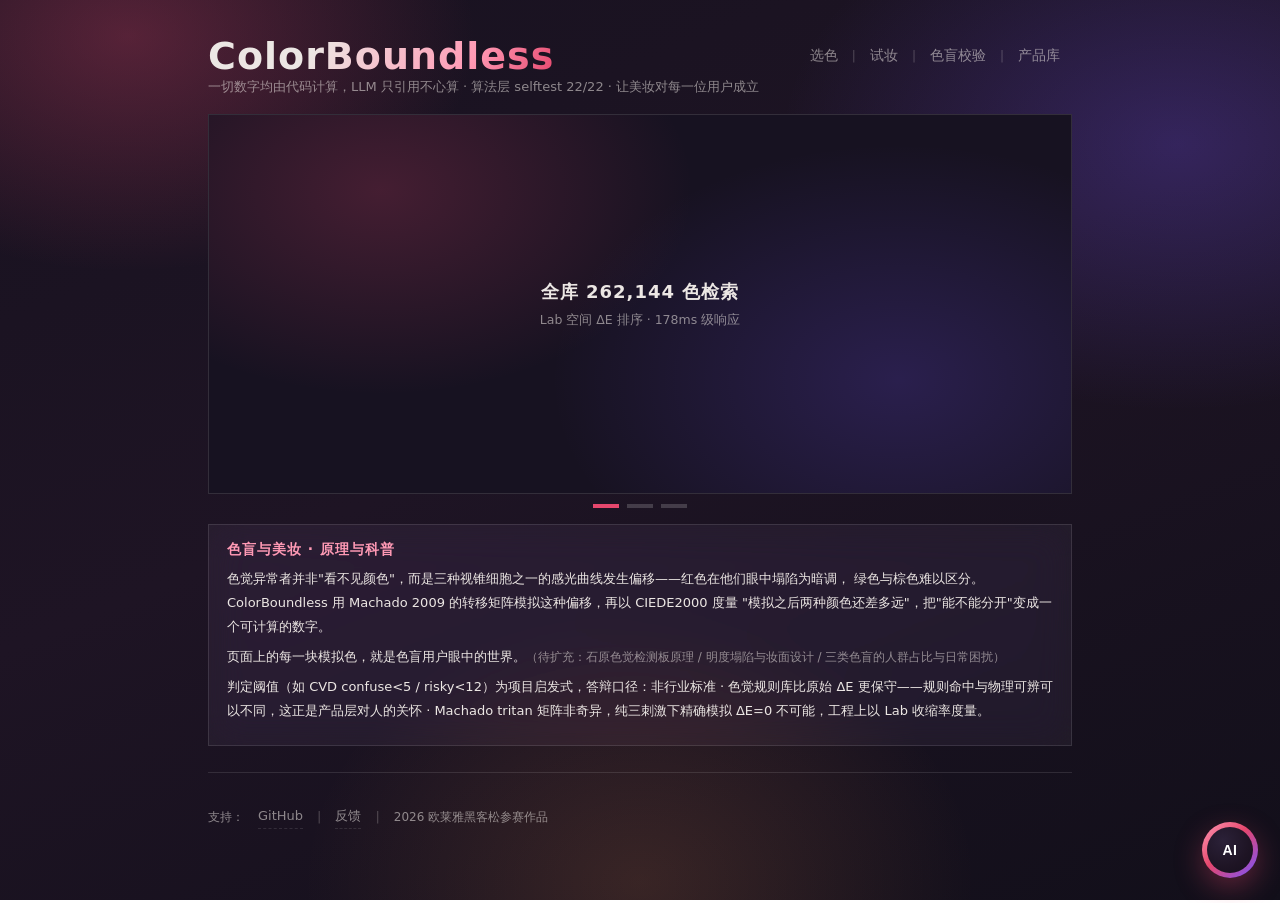
==== app/frontend/index.html @ 9b5dba7c "已更新" ====
<!DOCTYPE html>
<html lang="zh">
<head>
<meta charset="utf-8">
<meta name="viewport" content="width=device-width, initial-scale=1">
<title>ColorBoundless · 无边界美妆</title>
<link rel="stylesheet" href="style.css?v=def17b">
</head>
<body>
<!-- def 19b · 主页（R-04：纯介绍+入口，零功能组件） -->
<header class="site-head">
 <h1>ColorBoundless</h1>
 <nav class="nav-x">
  <a href="/palette.html">选色</a><span class="sep">|</span><a href="/tryon.html">试妆</a><span class="sep">|</span><a href="/cvd.html">色盲校验</a><span class="sep">|</span><a href="/products.html">产品库</a>
 </nav>
</header>
<p class="sub">一切数字均由代码计算，LLM 只引用不心算 · 算法层 selftest 22/22 · 让美妆对每一位用户成立</p>

<!-- 幻灯片：真实图片约定放 app/frontend/slides/01.jpg ~ 03.jpg；缺图时显示文字占位帧 -->
<div class="slides" id="slides">
 <div class="slide-ph cur"><b>全库 262,144 色检索</b><span>Lab 空间 ΔE 排序 · 178ms 级响应</span></div>
 <div class="slide-ph"><b>AI 虚拟试妆</b><span>上传照片 · 即时对比 · 每个数字可复现</span></div>
 <div class="slide-ph"><b>色盲视角模拟</b><span>Machado 2009 · 让配色对 8% 的人也成立</span></div>
</div>
<div class="dots" id="dots"></div>

<!-- 科普文本展示框：内容留作未来扩充（色盲转换原理与科普） -->
<section class="science">
 <h3>色盲与美妆 · 原理与科普</h3>
 <p>色觉异常者并非"看不见颜色"，而是三种视锥细胞之一的感光曲线发生偏移——红色在他们眼中塌陷为暗调，
  绿色与棕色难以区分。ColorBoundless 用 Machado 2009 的转移矩阵模拟这种偏移，再以 CIEDE2000 度量
  "模拟之后两种颜色还差多远"，把"能不能分开"变成一个可计算的数字。</p>
 <p>页面上的每一块模拟色，就是色盲用户眼中的世界。<span class="todo">（待扩充：石原色觉检测板原理 /
  明度塌陷与妆面设计 / 三类色盲的人群占比与日常困扰）</span></p>
  <p>判定阈值（如 CVD confuse&lt;5 / risky&lt;12）为项目启发式，答辩口径：非行业标准 ·
  色觉规则库比原始 ΔE 更保守——规则命中与物理可辨可以不同，这正是产品层对人的关怀 ·
  Machado tritan 矩阵非奇异，纯三刺激下精确模拟 ΔE=0 不可能，工程上以 Lab 收缩率度量。</p>
</section>

<footer>
<div class="support">
 <span class="meta">支持：</span>
 <a href="#" title="TODO: 替换为 GitHub 仓库地址">GitHub</a><span class="sep">|</span><a href="#" title="TODO: 替换为反馈渠道">反馈</a><span class="sep">|</span><span class="meta">2026 欧莱雅黑客松参赛作品</span>
</div>
</footer>

<script src="index.js?v=def15v10"></script>
<!-- def 20 · 伴随 AI 悬浮窗：全站常驻（用户指示 2026-09-11），主页也挂载 -->
<script src="theme_cvd.js?v=def17"></script><script src="chatbox.js?v=def22p"></script>
</body>
</html>
---- app/frontend/style.css ----
/* def 19 · 全站共享样式（从 index.html 抽取，所有子页统一毛玻璃视觉）
 * 设计锚点：零圆角 + 玻璃拟态 + 深紫底三色 radial 光晕（def 13 定稿，勿随意改）
 */
:root{--ac:#e5476d;--ac2:#ff9ab5;--tx:#ece7e4;--tx2:rgba(236,231,228,.55);--bd:rgba(255,255,255,.11)}
*{box-sizing:border-box}
body{font-family:system-ui,"Microsoft YaHei";max-width:900px;margin:0 auto;padding:34px 18px 64px;color:var(--tx);min-height:100vh;
 background:radial-gradient(560px 380px at 10% 4%,rgba(229,71,109,.30),transparent 62%),
            radial-gradient(640px 430px at 92% 16%,rgba(118,84,255,.26),transparent 62%),
            radial-gradient(560px 440px at 50% 98%,rgba(255,150,80,.15),transparent 60%),
            linear-gradient(158deg,#181220 0%,#1e1424 46%,#120f1a 100%);
 background-attachment:fixed}
h1{font-size:24px;margin-bottom:2px;letter-spacing:.5px} .sub{color:var(--tx2);font-size:13px;margin:0 0 4px}
/* def 19c · 子页头部 = 主页同款：大标题(点击回主页) + 右上小便签（.topnav 已废弃移除） */
.site-head h1, .site-head h1 .brand{font-size:38px;margin:0;letter-spacing:1px;background:linear-gradient(120deg,var(--tx) 30%,var(--ac2) 75%,var(--ac));-webkit-background-clip:text;background-clip:text;-webkit-text-fill-color:transparent}
.site-head h1 .brand{text-decoration:none;display:inline-block;transition:filter .25s ease}
.site-head h1 .brand:hover{filter:brightness(1.3)}
.flow{display:flex;gap:10px;flex-wrap:wrap;margin:18px 0 2px}
.flow a,.flow .off{flex:1;min-width:150px;text-decoration:none;color:var(--tx);background:rgba(255,255,255,.05);border:1px solid var(--bd);padding:10px 12px;backdrop-filter:blur(16px) saturate(140%);-webkit-backdrop-filter:blur(16px) saturate(140%)}
.flow .off{opacity:.45}
.flow a:hover{border-color:rgba(229,71,109,.65)}
.flow .n{font-size:11px;color:var(--ac2);letter-spacing:2px}
.flow .t{font-size:14px;margin-top:3px}
.flow .d{font-size:12px;color:var(--tx2);margin-top:2px}
.card{background:rgba(255,255,255,.055);border:1px solid var(--bd);padding:16px 18px;margin:16px 0;backdrop-filter:blur(18px) saturate(150%);-webkit-backdrop-filter:blur(18px) saturate(150%);box-shadow:0 12px 36px rgba(0,0,0,.35)}
.card>b{display:block;margin-bottom:2px}
.step{display:inline-block;font-size:11px;letter-spacing:1.5px;color:var(--ac2);border:1px solid rgba(229,71,109,.5);padding:1px 8px;margin-right:9px;vertical-align:1px}
input,select{background:rgba(255,255,255,.08);border:1px solid rgba(255,255,255,.15);color:var(--tx);padding:7px 10px;font-size:14px}
input:focus,select:focus{outline:1px solid var(--ac);border-color:transparent}
::placeholder{color:rgba(236,231,228,.35)}
button{background:rgba(229,71,109,.82);border:1px solid rgba(255,255,255,.2);color:#fff;padding:7px 16px;font-size:14px;cursor:pointer;backdrop-filter:blur(10px);-webkit-backdrop-filter:blur(10px)}
button:hover{background:rgba(229,71,109,1)} button:active{transform:translateY(1px)}
.row{display:flex;gap:8px;flex-wrap:wrap;align-items:center}
.res{margin-top:10px}
.item{display:flex;gap:10px;align-items:center;background:rgba(255,255,255,.05);border:1px solid rgba(255,255,255,.08);padding:6px 10px;margin:6px 0}
.sw{display:inline-block;width:44px;height:44px;border:1px solid rgba(255,255,255,.25);flex:none}
.meta{font-size:12px;color:var(--tx2)} .ms{font-size:12px;color:#7de0a6}
.imgbox{margin:0;text-align:center} .imgbox img{width:300px;max-width:100%;border:1px solid rgba(255,255,255,.16)}
figcaption{font-size:12px;color:var(--tx2);margin-top:4px}
.err{color:#ff8a80;font-size:13px}
details{margin-top:8px;font-size:12px}
pre{background:rgba(0,0,0,.38);border:1px solid rgba(255,255,255,.08);padding:8px;overflow:auto;max-height:240px;color:#d5cfcc}
footer{margin-top:26px;font-size:11.5px;color:var(--tx2);border-top:1px solid var(--bd);padding-top:10px;line-height:1.7}

/* ---- def 19b · 主页专属：右上导航 / 幻灯片 / 科普框 / 支持区 ---- */
.site-head{display:flex;justify-content:space-between;align-items:center;gap:14px;flex-wrap:wrap}
.site-head h1{font-size:38px;margin:0;letter-spacing:1px;background:linear-gradient(120deg,var(--tx) 30%,var(--ac2) 75%,var(--ac));-webkit-background-clip:text;background-clip:text;-webkit-text-fill-color:transparent}
/* 右上切换标签：透明文本，hover 淡入毛玻璃边框（零圆角锚点） */
.nav-x{display:flex;align-items:center;gap:2px;flex-wrap:wrap}
.nav-x a{position:relative;color:var(--tx2);text-decoration:none;font-size:13.5px;padding:5px 12px;transition:color .25s ease;z-index:1}
/* hover 反馈：品牌色底线滑入（用户 2026-09-13 反馈：方框观感差，改线式） */
.nav-x a::after{content:"";position:absolute;left:8px;right:8px;bottom:0;height:2px;background:var(--ac2);
 opacity:0;transform:scaleX(.4);transition:opacity .25s ease,transform .25s ease;pointer-events:none}
.nav-x a:hover{color:var(--tx)}
.nav-x a:hover::after{opacity:1;transform:scaleX(1)}
/* 当前页标签：品牌渐变实底填充（def 19c） */
.nav-x a.on{color:#fff;background:linear-gradient(120deg,rgba(229,71,109,.92),rgba(229,71,109,.60));box-shadow:0 4px 16px rgba(229,71,109,.35)}
.nav-x a.on:hover{color:#fff;background:linear-gradient(120deg,rgba(229,71,109,1),rgba(229,71,109,.75))}
.nav-x a.on::before{display:none}
.nav-x .sep{color:var(--tx2);opacity:.45;font-size:12px;user-select:none}
/* 幻灯片区：图片约定 slides/01.jpg ~ 03.jpg，缺图时显示占位帧（文字+渐变） */
.slides{position:relative;height:380px;border:1px solid var(--bd);overflow:hidden;background:#1a1422;margin:18px 0 6px}
.slides img{position:absolute;inset:0;width:100%;height:100%;object-fit:cover;opacity:0;transition:opacity .8s ease}
.slides img.cur{opacity:1}
.slide-ph{position:absolute;inset:0;display:flex;flex-direction:column;justify-content:center;align-items:center;gap:8px;
 background:radial-gradient(520px 340px at 20% 20%,rgba(229,71,109,.22),transparent 60%),
            radial-gradient(560px 380px at 80% 70%,rgba(118,84,255,.20),transparent 62%),#171221;
 opacity:0;transition:opacity .8s ease}
.slide-ph.cur{opacity:1}
.slide-ph b{font-size:18px;letter-spacing:1px;color:var(--tx)}
.slide-ph span{font-size:12.5px;color:var(--tx2)}
.dots{display:flex;gap:8px;justify-content:center;margin:10px 0 4px}
.dots button{width:26px;height:4px;padding:0;border:none;background:rgba(255,255,255,.18);cursor:pointer;transition:background .3s}
.dots button:hover{background:rgba(255,255,255,.4)}
.dots button:active{transform:none}
.dots button.cur{background:var(--ac)}
/* 科普文本展示框（内容留作未来扩充） */
.science{border:1px solid var(--bd);background:rgba(255,255,255,.045);backdrop-filter:blur(18px) saturate(150%);-webkit-backdrop-filter:blur(18px) saturate(150%);padding:16px 18px;margin:16px 0}
.science h3{margin:0 0 8px;font-size:14px;color:var(--ac2);letter-spacing:1px;font-weight:600}
.science p{margin:6px 0;font-size:13px;line-height:1.85;color:var(--tx)}
.science .todo{color:var(--tx2);font-size:12px}
/* 支持区（GitHub / 反馈等外链） */
.support{display:flex;gap:14px;flex-wrap:wrap;align-items:center;margin:22px 0 10px;font-size:13px}
.support .sep{color:var(--tx2);opacity:.45;user-select:none}
.support a{color:var(--tx2);text-decoration:none;border-bottom:1px dashed var(--bd);padding-bottom:1px;transition:color .25s,border-color .25s}
.support a:hover{color:var(--ac2);border-color:var(--ac2)}
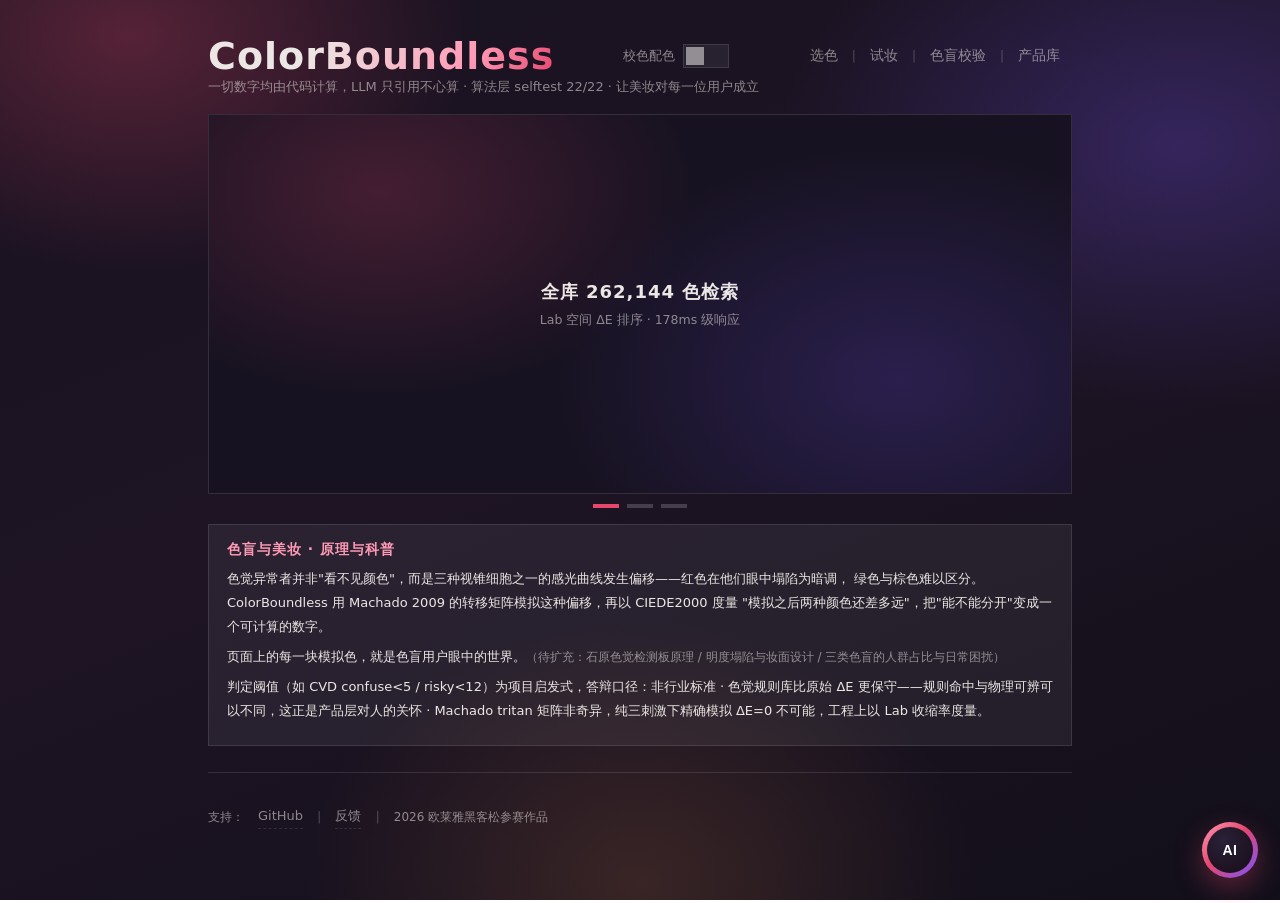
==== commit e37a7b95: "已更新" ====
--- a/app/frontend/index.html
+++ b/app/frontend/index.html
@@ -4,7 +4,7 @@
 <meta charset="utf-8">
 <meta name="viewport" content="width=device-width, initial-scale=1">
 <title>ColorBoundless · 无边界美妆</title>
-<link rel="stylesheet" href="style.css?v=def17b">
+<link rel="stylesheet" href="style.css?v=def43">
 </head>
 <body>
 <!-- def 19b · 主页（R-04：纯介绍+入口，零功能组件） -->
@@ -46,6 +46,6 @@
 
 <script src="index.js?v=def15v10"></script>
 <!-- def 20 · 伴随 AI 悬浮窗：全站常驻（用户指示 2026-09-11），主页也挂载 -->
-<script src="theme_cvd.js?v=def17"></script><script src="chatbox.js?v=def22p"></script>
+<script src="theme_cvd.js?v=def43"></script><script src="chatbox.js?v=def43"></script><script src="calswitch.js?v=def43"></script>
 </body>
 </html>
--- a/app/frontend/style.css
+++ b/app/frontend/style.css
@@ -1,12 +1,12 @@
 /* def 19 · 全站共享样式（从 index.html 抽取，所有子页统一毛玻璃视觉）
  * 设计锚点：零圆角 + 玻璃拟态 + 深紫底三色 radial 光晕（def 13 定稿，勿随意改）
  */
-:root{--ac:#e5476d;--ac2:#ff9ab5;--tx:#ece7e4;--tx2:rgba(236,231,228,.55);--bd:rgba(255,255,255,.11)}
+:root{--ac:#e5476d;--ac2:#ff9ab5;--tx:#ece7e4;--tx2:rgba(236,231,228,.55);--bd:rgba(255,255,255,.11);--vio:#7654ff;--org:#ff9650}
 *{box-sizing:border-box}
 body{font-family:system-ui,"Microsoft YaHei";max-width:900px;margin:0 auto;padding:34px 18px 64px;color:var(--tx);min-height:100vh;
- background:radial-gradient(560px 380px at 10% 4%,rgba(229,71,109,.30),transparent 62%),
-            radial-gradient(640px 430px at 92% 16%,rgba(118,84,255,.26),transparent 62%),
-            radial-gradient(560px 440px at 50% 98%,rgba(255,150,80,.15),transparent 60%),
+ background:radial-gradient(560px 380px at 10% 4%,rgb(from var(--ac) r g b / .30),transparent 62%),
+            radial-gradient(640px 430px at 92% 16%,rgb(from var(--vio) r g b / .26),transparent 62%),
+            radial-gradient(560px 440px at 50% 98%,rgb(from var(--org) r g b / .15),transparent 60%),
             linear-gradient(158deg,#181220 0%,#1e1424 46%,#120f1a 100%);
  background-attachment:fixed}
 h1{font-size:24px;margin-bottom:2px;letter-spacing:.5px} .sub{color:var(--tx2);font-size:13px;margin:0 0 4px}
@@ -15,20 +15,21 @@
 .site-head h1 .brand{text-decoration:none;display:inline-block;transition:filter .25s ease}
 .site-head h1 .brand:hover{filter:brightness(1.3)}
 .flow{display:flex;gap:10px;flex-wrap:wrap;margin:18px 0 2px}
-.flow a,.flow .off{flex:1;min-width:150px;text-decoration:none;color:var(--tx);background:rgba(255,255,255,.05);border:1px solid var(--bd);padding:10px 12px;backdrop-filter:blur(16px) saturate(140%);-webkit-backdrop-filter:blur(16px) saturate(140%)}
+.flow a,.flow .off{flex:1;min-width:150px;text-decoration:none;color:var(--tx);background:rgba(255,255,255,.065);border:1px solid var(--bd);padding:10px 12px}
 .flow .off{opacity:.45}
-.flow a:hover{border-color:rgba(229,71,109,.65)}
+.flow a:hover{border-color:rgb(from var(--ac) r g b / .65)}
 .flow .n{font-size:11px;color:var(--ac2);letter-spacing:2px}
 .flow .t{font-size:14px;margin-top:3px}
 .flow .d{font-size:12px;color:var(--tx2);margin-top:2px}
-.card{background:rgba(255,255,255,.055);border:1px solid var(--bd);padding:16px 18px;margin:16px 0;backdrop-filter:blur(18px) saturate(150%);-webkit-backdrop-filter:blur(18px) saturate(150%);box-shadow:0 12px 36px rgba(0,0,0,.35)}
+/* def 38 · 去无效 backdrop-filter：卡片背后是静态渐变，模糊零视觉收益，却是软件渲染卡顿大头（改用略高底色补偿层次） */
+.card{background:rgba(255,255,255,.07);border:1px solid var(--bd);padding:16px 18px;margin:16px 0;box-shadow:0 12px 36px rgba(0,0,0,.35)}
 .card>b{display:block;margin-bottom:2px}
-.step{display:inline-block;font-size:11px;letter-spacing:1.5px;color:var(--ac2);border:1px solid rgba(229,71,109,.5);padding:1px 8px;margin-right:9px;vertical-align:1px}
+.step{display:inline-block;font-size:11px;letter-spacing:1.5px;color:var(--ac2);border:1px solid rgb(from var(--ac) r g b / .5);padding:1px 8px;margin-right:9px;vertical-align:1px}
 input,select{background:rgba(255,255,255,.08);border:1px solid rgba(255,255,255,.15);color:var(--tx);padding:7px 10px;font-size:14px}
 input:focus,select:focus{outline:1px solid var(--ac);border-color:transparent}
 ::placeholder{color:rgba(236,231,228,.35)}
-button{background:rgba(229,71,109,.82);border:1px solid rgba(255,255,255,.2);color:#fff;padding:7px 16px;font-size:14px;cursor:pointer;backdrop-filter:blur(10px);-webkit-backdrop-filter:blur(10px)}
-button:hover{background:rgba(229,71,109,1)} button:active{transform:translateY(1px)}
+button{background:rgb(from var(--ac) r g b / .88);border:1px solid rgba(255,255,255,.2);color:#fff;padding:7px 16px;font-size:14px;cursor:pointer}
+button:hover{background:rgb(from var(--ac) r g b / 1)} button:active{transform:translateY(1px)}
 .row{display:flex;gap:8px;flex-wrap:wrap;align-items:center}
 .res{margin-top:10px}
 .item{display:flex;gap:10px;align-items:center;background:rgba(255,255,255,.05);border:1px solid rgba(255,255,255,.08);padding:6px 10px;margin:6px 0}
@@ -53,8 +54,8 @@
 .nav-x a:hover{color:var(--tx)}
 .nav-x a:hover::after{opacity:1;transform:scaleX(1)}
 /* 当前页标签：品牌渐变实底填充（def 19c） */
-.nav-x a.on{color:#fff;background:linear-gradient(120deg,rgba(229,71,109,.92),rgba(229,71,109,.60));box-shadow:0 4px 16px rgba(229,71,109,.35)}
-.nav-x a.on:hover{color:#fff;background:linear-gradient(120deg,rgba(229,71,109,1),rgba(229,71,109,.75))}
+.nav-x a.on{color:#fff;background:linear-gradient(120deg,rgb(from var(--ac) r g b / .92),rgb(from var(--ac) r g b / .60));box-shadow:0 4px 16px rgb(from var(--ac) r g b / .35)}
+.nav-x a.on:hover{color:#fff;background:linear-gradient(120deg,rgb(from var(--ac) r g b / 1),rgb(from var(--ac) r g b / .75))}
 .nav-x a.on::before{display:none}
 .nav-x .sep{color:var(--tx2);opacity:.45;font-size:12px;user-select:none}
 /* 幻灯片区：图片约定 slides/01.jpg ~ 03.jpg，缺图时显示占位帧（文字+渐变） */
@@ -62,8 +63,8 @@
 .slides img{position:absolute;inset:0;width:100%;height:100%;object-fit:cover;opacity:0;transition:opacity .8s ease}
 .slides img.cur{opacity:1}
 .slide-ph{position:absolute;inset:0;display:flex;flex-direction:column;justify-content:center;align-items:center;gap:8px;
- background:radial-gradient(520px 340px at 20% 20%,rgba(229,71,109,.22),transparent 60%),
-            radial-gradient(560px 380px at 80% 70%,rgba(118,84,255,.20),transparent 62%),#171221;
+ background:radial-gradient(520px 340px at 20% 20%,rgb(from var(--ac) r g b / .22),transparent 60%),
+            radial-gradient(560px 380px at 80% 70%,rgb(from var(--vio) r g b / .20),transparent 62%),#171221;
  opacity:0;transition:opacity .8s ease}
 .slide-ph.cur{opacity:1}
 .slide-ph b{font-size:18px;letter-spacing:1px;color:var(--tx)}
@@ -74,7 +75,7 @@
 .dots button:active{transform:none}
 .dots button.cur{background:var(--ac)}
 /* 科普文本展示框（内容留作未来扩充） */
-.science{border:1px solid var(--bd);background:rgba(255,255,255,.045);backdrop-filter:blur(18px) saturate(150%);-webkit-backdrop-filter:blur(18px) saturate(150%);padding:16px 18px;margin:16px 0}
+.science{border:1px solid var(--bd);background:rgba(255,255,255,.06);padding:16px 18px;margin:16px 0}
 .science h3{margin:0 0 8px;font-size:14px;color:var(--ac2);letter-spacing:1px;font-weight:600}
 .science p{margin:6px 0;font-size:13px;line-height:1.85;color:var(--tx)}
 .science .todo{color:var(--tx2);font-size:12px}
@@ -84,3 +85,13 @@
 .support a{color:var(--tx2);text-decoration:none;border-bottom:1px dashed var(--bd);padding-bottom:1px;transition:color .25s,border-color .25s}
 .support a:hover{color:var(--ac2);border-color:var(--ac2)}
 
+/* ==== def 39 · 顶部校色开关样式（自 cvd.css 移植为全站：calswitch.js 在各页 site-head 注入开关） ====
+   左=原色 / 右=校色配色；零圆角锚点不变。cvd.html 静态开关同用这组 class。 */
+.cal-switch{display:flex;align-items:center;gap:8px;cursor:pointer;user-select:none}
+.cal-track{width:46px;height:24px;border:1px solid var(--bd);background:rgba(255,255,255,.06);position:relative;transition:background .25s,border-color .25s}
+.cal-knob{position:absolute;top:2px;left:2px;width:18px;height:18px;background:var(--tx2);transition:left .25s ease,background .25s ease}
+.cal-switch.on .cal-track{background:rgb(from var(--ac) r g b / .35);border-color:rgb(from var(--ac) r g b / .6)}
+.cal-switch.on .cal-knob{left:24px;background:var(--ac2)}
+.cal-label{font-size:12.5px;color:var(--tx2)}
+.cal-switch.on .cal-label{color:var(--tx)}
+
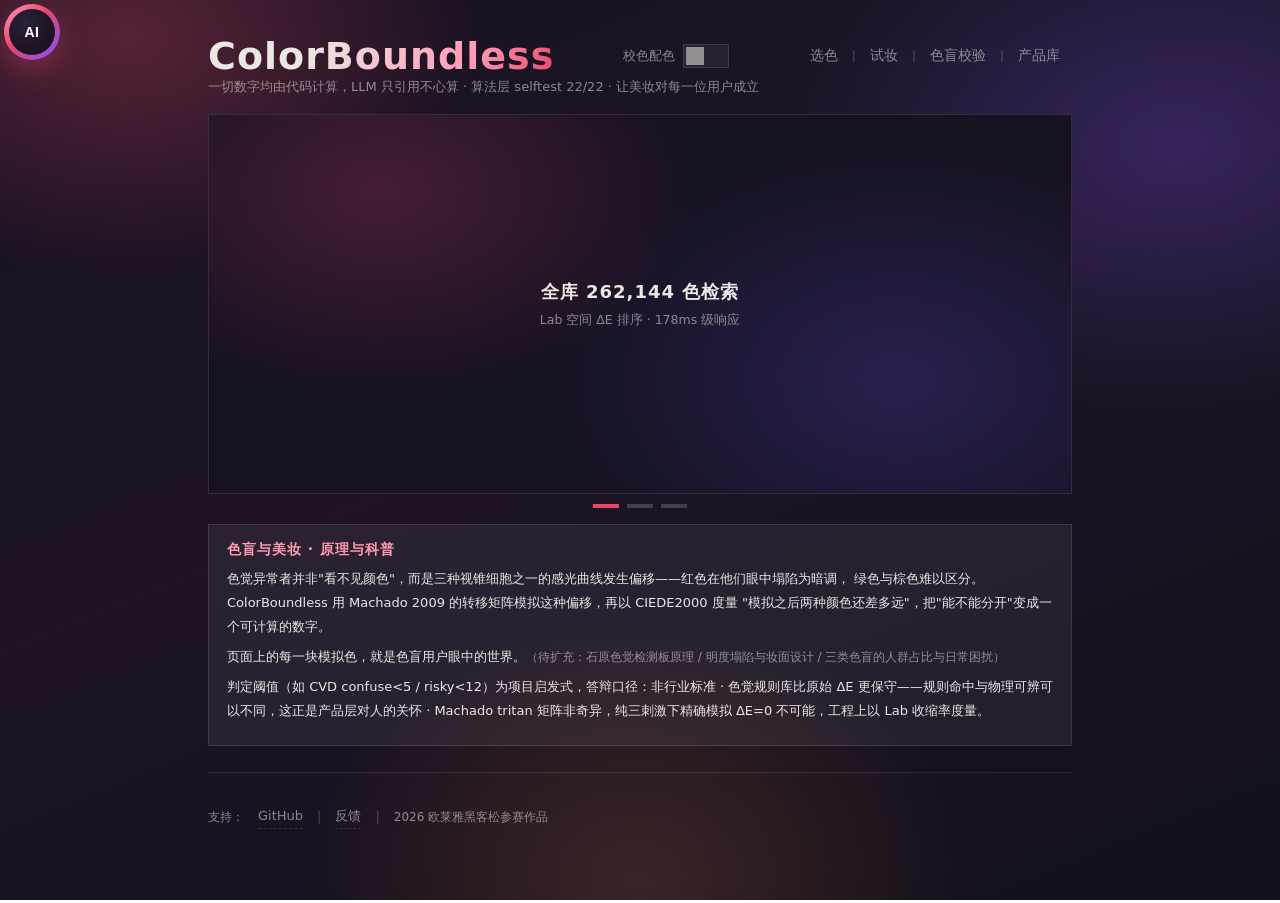
==== commit acb8c8c9: "已更新" ====
--- a/app/frontend/index.html
+++ b/app/frontend/index.html
@@ -46,6 +46,6 @@
 
 <script src="index.js?v=def15v10"></script>
 <!-- def 20 · 伴随 AI 悬浮窗：全站常驻（用户指示 2026-09-11），主页也挂载 -->
-<script src="theme_cvd.js?v=def43"></script><script src="chatbox.js?v=def43"></script><script src="calswitch.js?v=def43"></script>
+<script src="state_clear.js?v=def50"></script><script src="theme_cvd.js?v=def43"></script><script src="chatbox.js?v=def50"></script><script src="calswitch.js?v=def43"></script>
 </body>
 </html>
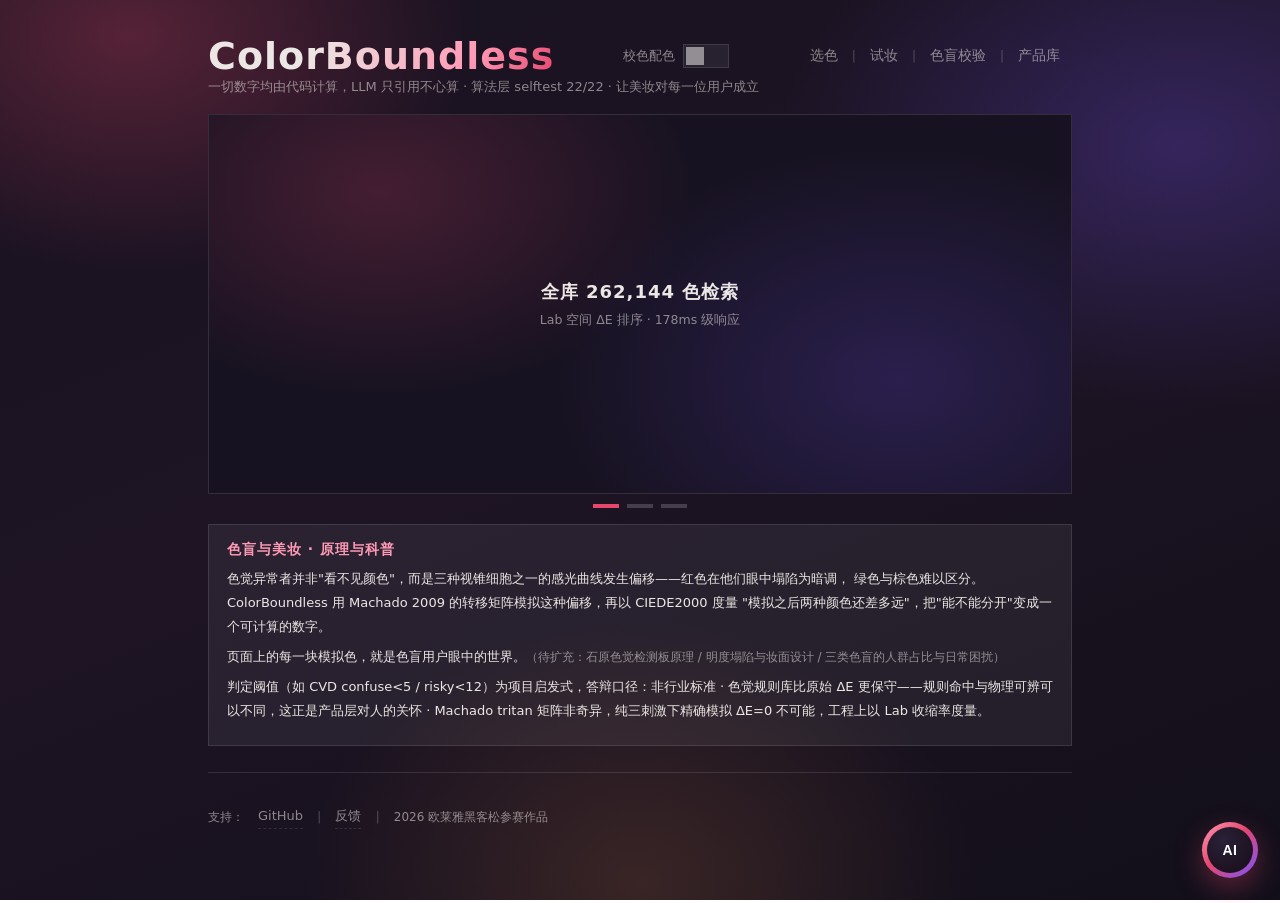
==== commit a98045d0: "已更新" ====
--- a/app/frontend/index.html
+++ b/app/frontend/index.html
@@ -46,6 +46,6 @@
 
 <script src="index.js?v=def15v10"></script>
 <!-- def 20 · 伴随 AI 悬浮窗：全站常驻（用户指示 2026-09-11），主页也挂载 -->
-<script src="state_clear.js?v=def50"></script><script src="theme_cvd.js?v=def43"></script><script src="chatbox.js?v=def50"></script><script src="calswitch.js?v=def43"></script>
+<script src="state_clear.js?v=def51"></script><script src="theme_cvd.js?v=def43"></script><script src="chatbox.js?v=def50"></script><script src="calswitch.js?v=def43"></script>
 </body>
 </html>
